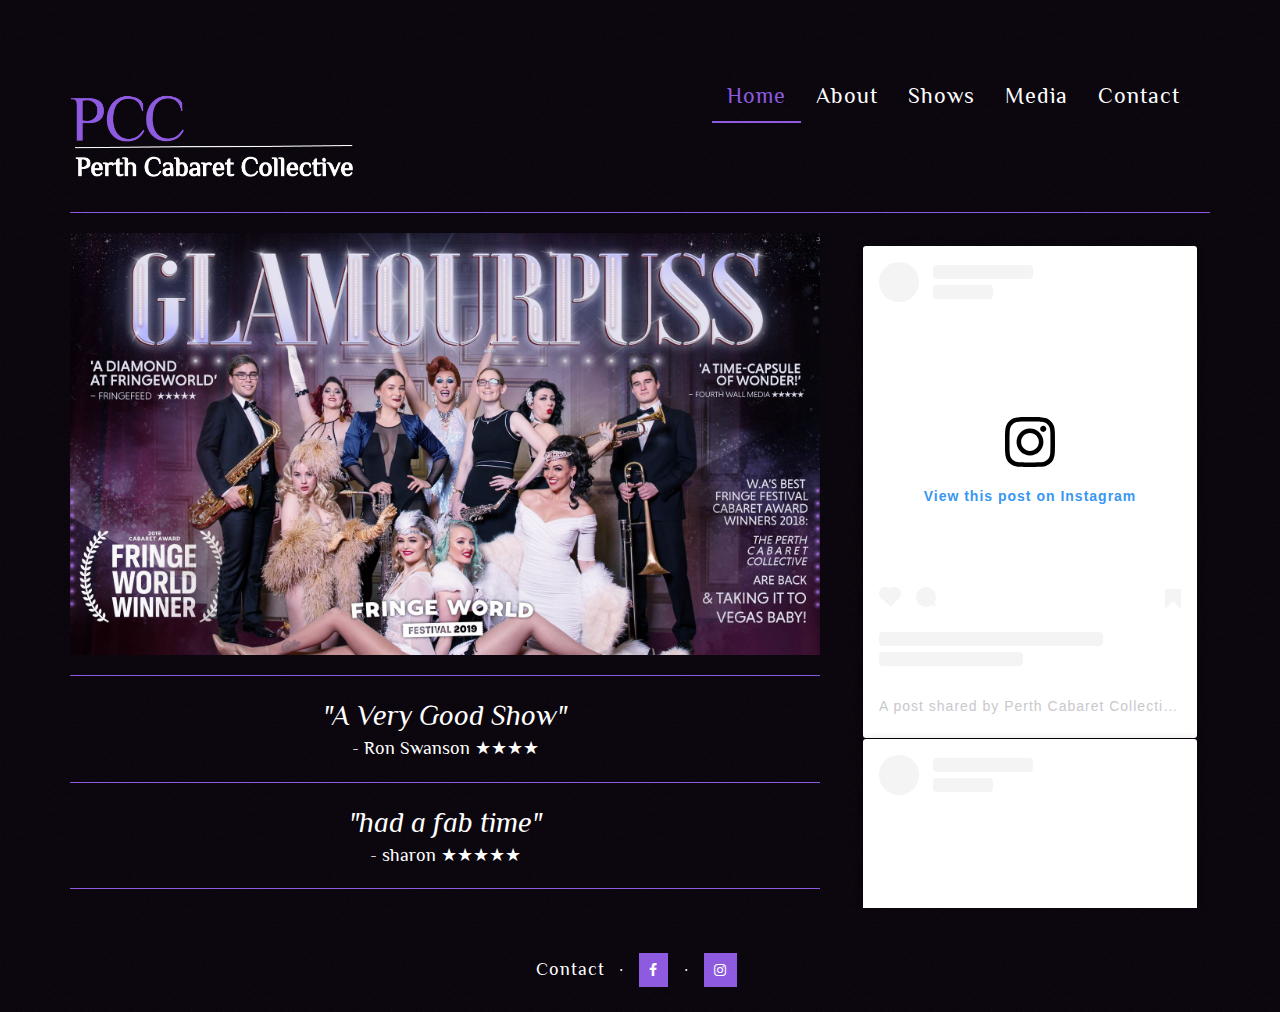
==== index.html @ 96bb3727 "bug fix" ====
﻿<!DOCTYPE html>
<html>
<head>
    <meta charset="UTF-8">
    <title>Perth Cabaret Collective</title>
    <link href="https://fonts.googleapis.com/css?family=Philosopher" rel="stylesheet">
    <link rel="stylesheet" href="css/style.css">
    <link rel="stylesheet" href="bootstrap/bootstrap.min.css">
    <link rel="stylesheet" href="https://cdnjs.cloudflare.com/ajax/libs/font-awesome/4.7.0/css/font-awesome.min.css">
    <script src="https://ajax.googleapis.com/ajax/libs/jquery/3.3.1/jquery.min.js"></script>
    <script src="https://maxcdn.bootstrapcdn.com/bootstrap/3.3.7/js/bootstrap.min.js"></script>
</head>
<body background="images/noisy_net/edited.png">
    <nav class="navbar" id="header">
        <div class="container">
            <div class="navbar-header">
                <a class="navbar-brand nav-style" id="logo" href="index.html">
                    <img id="logo" src="images/4x/logo.png" alt="PERTH CABARET COLLECTIVE">
                </a>
                <button type="button" class="navbar-toggle" data-toggle="collapse" data-target="#navMenu">
                    <span class="icon-bar"></span>
                    <span class="icon-bar"></span>
                    <span class="icon-bar"></span>
                </button>
            </div>

            <div class="collapse navbar-collapse" id="navMenu">
                <ul class="nav navbar-nav">
                    <li class="nav-item">
                        <a class="nav-item nav-link nav-style active" href="index.html">Home</a>
                    </li>
                    <li class="nav-item">
                        <a class="nav-item nav-link nav-style" href="about.html">About</a>
                    </li>
                    <li class="nav-item">
                        <a class="nav-item nav-link nav-style" href="shows.html">Shows</a>
                    </li>
                    <li class="nav-item">
                        <a class="nav-item nav-link nav-style" href="media.html">Media</a>
                    </li>
                    <li class="nav-item">
                        <a class="nav-item nav-link nav-style" href="contact.html">Contact</a>
                    </li>
                </ul>
            </div>
        </div>
    </nav>
    <div id="wrap">
        <div id="main">
            <div class="container">
                <hr>
                <div class="row parent">
                    <div class="col-xs-12 col-sm-12 col-md-8" id="promo">
                        <img class="img-responsive" src="images/shows/glamourpuss.jpg" alt="home">
                        <p id="reviewBox"></p>
                    </div>
                    <div class=" col-xs-10 col-sm-10 col-md-4 col-xs-offset-1 col-sm-offset-1 col-md-offset-0" id="instaBox">
                        <script async src="//www.instagram.com/embed.js"></script>
                        <div id="instaFeed" align="center"></div>
                    </div>
                </div>
            </div>
        </div>
    </div>

    <script src="js/instaFeed.js"></script>
    <script src="js/read/readInsta.js"></script>
    <script src="js/reviews.js"></script>
    <script src="js/read/readReviews.js"></script>

    <footer id="footer" class="footer">
        <div class="container">
            <ul class="list-inline">
                <!--<li class="list-inline-item">
                        <a class="foot-titles" data-toggle="modal" href="" data-target="#subscribe">Subscribe</a>
                    </li>
                    <li class="footer-menu-divider list-inline-item">⋅</li>-->
                <li class="list-inline-item">
                    <a class="foot-titles" href="contact.html">Contact</a>
                </li>
                <li class="footer-menu-divider list-inline-item">⋅</li>
                <li class="list-inline-item">
                    <a href="https://www.facebook.com/perthcabaretcollective/" class="fa fa-facebook"></a>
                </li>
                <li class="footer-menu-divider list-inline-item">⋅</li>
                <li class="list-inline-item">
                    <a href="https://www.instagram.com/perthcabaretcollective/" class="fa fa-instagram"></a>
                </li>
            </ul>
        </div>
        <div id="subscribe" class="modal fade" role="dialog">
            <div class="modal-dialog">
                <div class="modal-content">
                    <div class="modal-header">
                        <h4 class="modal-title">Subscribe</h4>
                    </div>
                    <div class="modal-body">
                        <p>
                            Sign up to our newsletter to make sure you never miss a show!
                        </p>
                        <form class="form-inline" action="/action_page.php">
                            <div class="form-group">
                                <input type="email" class="form-control" id="email" placeholder="Enter email">
                            </div>
                            <button type="submit" class="btn btn-default">Sign up</button>
                        </form>
                    </div>
                    <div class="modal-footer">
                        <button type="button" class="btn btn-default" data-dismiss="modal">Close</button>
                    </div>
                </div>
            </div>
        </div>


    </footer>

</body>


    </html>
---- css/style.css ----
html, body {
    height: 100%;
}
#header {
    padding-top: 70px;
    padding-bottom: 30px;
}

#logo {
    max-height: 115px;
    max-width: 95%;
}
.navbar-nav {
    float: right !important;
}

nav .navbar-nav li.nav-item a.nav-item.nav-link, nav .navbar-nav li.nav-item a.nav-item.nav-link:visited{
    color: white;
    transition: color .2s ease-out;
    background-color: transparent;
    text-decoration: none;
}
    nav .navbar-nav li.nav-item a.nav-item.nav-link:hover, nav .navbar-nav li.nav-item a.nav-item.nav-link.nav-style.active {
        color: #8E5AE0;
    }
    nav .navbar-nav li.nav-item a.nav-item.nav-link.nav-style.active {
        color: #8E5AE0;
        border-bottom: 2px solid #8E5AE0;
    }

.navbar-brand {
    color: WHITE;
    background-color: transparent;
    text-decoration: none;
    font-family: 'Philosopher', sans-serif;
    font-size: 30px !important;
    height: 70px !important;
    line-height: 30px !important;
    text-align: center;
    transition: color .2s ease-out
}



.icon-bar {
    display: block;
    width: 22px;
    height: 2px;
    border-radius: 1px;
    border: 1px solid white;
}
#wrap {
    min-height: 80%;
}

#main {
    overflow: auto;
    max-width: 1170px;
    margin: auto;
    padding-bottom: 70px; /* this needs to be bigger than footer height*/
}

p {
    text-align: center;
    font-family: 'Philosopher', sans-serif;
    color:white;
    font-size:20px;
}
.form-group {
    font-family: 'Philosopher', sans-serif;
    color:white;
    font-size: 15px;
}

hr {
    border-top: 1px solid #8E5AE0 !important;
}
a {
    text-align: center;
    text-decoration: none !important;
    font-family: 'Philosopher', sans-serif;
    font-size: 22px;
    letter-spacing: 1px;
}


.btn-custom {
    background: #8E5AE0;
    border-color: #8E5AE0;
    color: white;
    font-size: 18px !important;
}

    .btn-custom:hover {
        background: white;
        border-color: #8E5AE0;
        color: #8E5AE0;
    }

/*Shows future/past tabs*/
.nav-tabs {
    border-bottom: 1px solid #8E5AE0 !important;
}

    .nav-tabs > li.active > a {
        background-color: transparent !important;
        border: none !important;
        color: #8E5AE0 !important;
    }

    .nav-tabs > li > a {
        color: white;
        background-color: transparent;
        border: none !important;
    }
    .nav-tabs > li > a:hover {
        color: #8E5AE0;
        background-color: transparent !important;
        border: none !important;
        text-decoration:none!important;
    }

.row{
  padding-bottom: 10px;
}

.parent{
  height: 100%;
}

#instaBox, #promo{
  vertical-align: center !important;
  align-items: center !important;
  text-align: center;
  height: 75vh !important;
  overflow-y: auto;
}
#aboutFeed{
  vertical-align: center !important;
  align-items: center !important;
  text-align: center;
  height: 50vh !important;
  overflow-y: auto;
}
#youtubeFeed{
    vertical-align: center !important;
    align-items: center !important;
    text-align: center;
    height: 340px !important;
    overflow-x: scroll;
    overflow-y: hidden;
    white-space: nowrap
}

iframe {
    padding: 12px;
}


#instaFeed{
  padding: 12px;
}

.gallery_product
{
    margin-bottom: 30px;
}
/*MODALS*/
.footer {
    text-align: center;
    position: relative;
    margin-top: -70px; /* negative value of footer height */
    height: 70px;
    clear: both;
    color: white !important;
    padding-top: 20px;
}

.foot-titles, .foot-titles:visited, p a, p a:visited {
    color: white;
    font-size: 18px;
    text-decoration: none;
}

    .foot-titles:hover, p a:hover {
        color: #8E5AE0;
        text-decoration: none;
    }

.modal-body p {
    color: black;
}


/*Footer ICONS*/
.fa {
    padding: 10px;
    text-align: center;
    text-decoration: none;
    background:#8E5AE0;
    margin: 15px 2px;
    color: white;
}

.modal-title{
    color:black;
}



/*CSS TO CHANGE COLLAPSE BREAKPOINT STARTS HERE*/
@media (min-width: 1000px) {
  .navbar.navbar-tall .navbar-nav > li > a {
    line-height: 70px;
  }
}

@media (max-width: 1001px) and (min-width: 768px) {
  .navbar.navbar-fixed-bottom .navbar-collapse,
  .navbar.navbar-fixed-top .navbar-collapse {
    max-height: auto;
    overflow-x: visible;
  }
}
@media (max-width: 1001px) {
  .navbar .navbar-header {
    float: none;
    min-height: 100px;
  }
  .navbar .navbar-left,
  .navbar .navbar-right {
    float: none !important;
  }
  .navbar .navbar-right {
    margin-right: 0px;
  }
  .navbar .navbar-right~.navbar-right {
    margin-right: 0;
  }
  .navbar .navbar-toggle {
    display: block;
    margin-top: 32.5px;
  }
  .navbar .navbar-collapse {
    border-top: 1px solid transparent;
    box-shadow: inset 0 1px 0 rgba(255, 255, 255, 0.1);
  }
  .navbar.navbar-fixed-top {
    top: 0;
    border-width: 0 0 1px;
  }
  .navbar .navbar-collapse.collapse {
    display: none!important;
    overflow: visible!important;
  }
  .navbar .navbar-nav {
    float: none!important;
    margin-top: 12px;
  }
  .navbar .navbar-nav>li {
    float: none;
  }
  .navbar .navbar-nav>li>a {
    padding-top: 10px;
    padding-bottom: 10px;
  }
  .navbar .collapse.in {
    display: block !important;
    overflow-y: auto;
  }
  .navbar .navbar-nav .dropdown-menu > li > a,
  .navbar .navbar-nav .dropdown-menu > li > a:hover,
  .navbar .navbar-nav .dropdown-menu > li > a:focus {
    color: #777;
  }
  .navbar .navbar-nav .open .dropdown-menu {
    position: static;
    float: none;
    width: auto;
    margin-top: 0;
    background-color: transparent;
    border: 0;
    -webkit-box-shadow: none;
    box-shadow: none;
  }
}
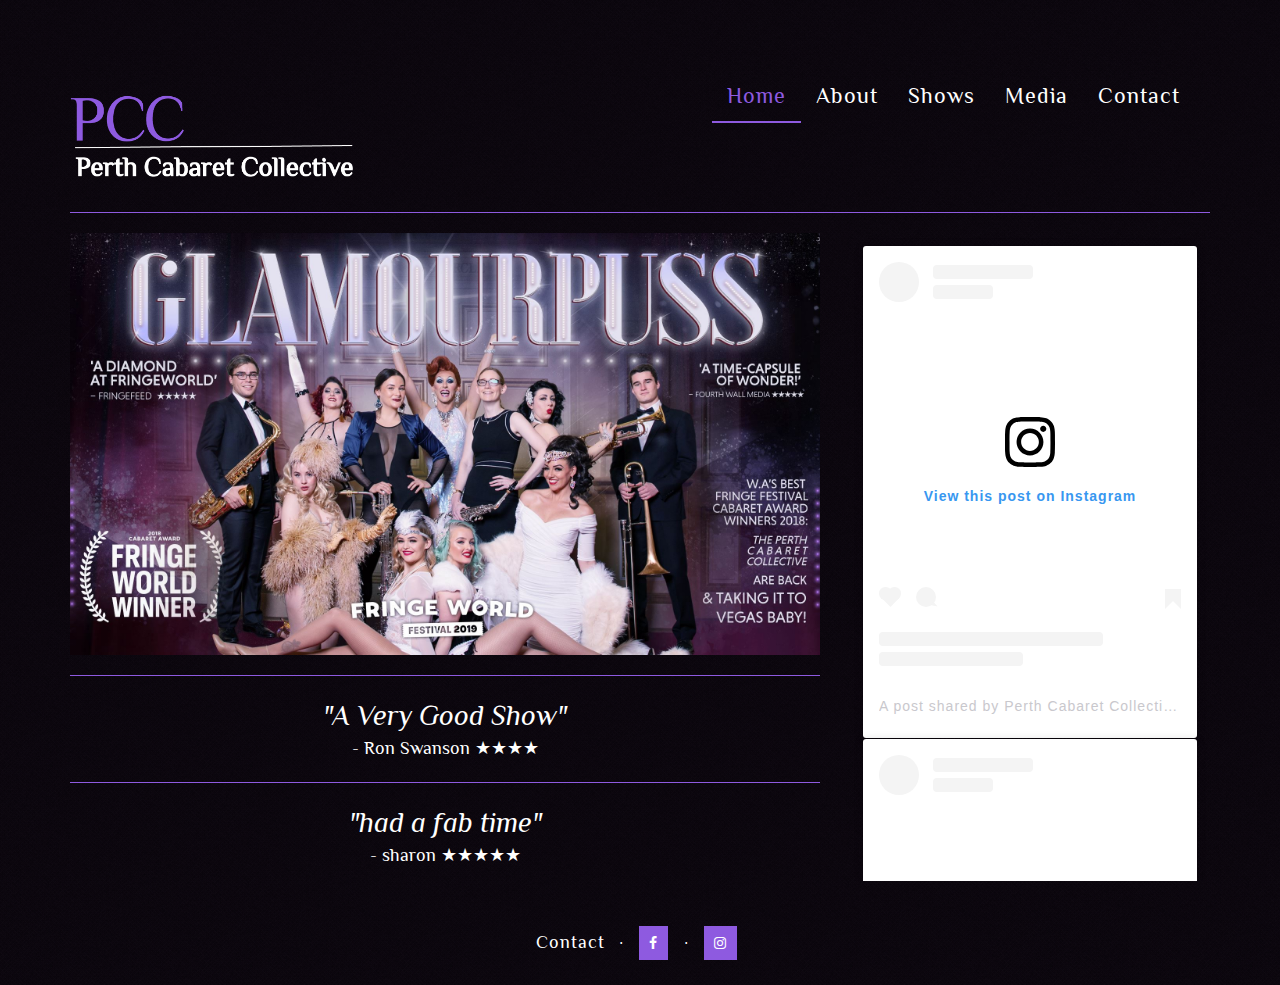
==== commit 98e148dc: "contact/index link" ====
--- a/index.html
+++ b/index.html
@@ -51,7 +51,9 @@
                 <hr>
                 <div class="row parent">
                     <div class="col-xs-12 col-sm-12 col-md-8" id="promo">
-                        <img class="img-responsive" src="images/shows/glamourpuss.jpg" alt="home">
+                        <a href="shows.html">
+                            <img class="img-responsive" src="images/shows/glamourpuss.jpg" alt="home">
+                        </a>
                         <p id="reviewBox"></p>
                     </div>
                     <div class=" col-xs-10 col-sm-10 col-md-4 col-xs-offset-1 col-sm-offset-1 col-md-offset-0" id="instaBox">
--- a/css/style.css
+++ b/css/style.css
@@ -133,15 +133,15 @@
   vertical-align: center !important;
   align-items: center !important;
   text-align: center;
-  height: 75vh !important;
+  height: 72vh !important;
   overflow-y: auto;
 }
 #aboutFeed{
-  vertical-align: center !important;
-  align-items: center !important;
-  text-align: center;
-  height: 50vh !important;
-  overflow-y: auto;
+    vertical-align: center !important;
+    align-items: center !important;
+    text-align: center;
+    height: 50vh !important;
+    overflow-y: auto;
 }
 #youtubeFeed{
     vertical-align: center !important;
@@ -152,6 +152,12 @@
     overflow-y: hidden;
     white-space: nowrap
 }
+#galleryRow{
+    max-width:95%;
+}
+.carousel-inner img {
+    margin: auto;
+}
 
 iframe {
     padding: 12px;
@@ -162,10 +168,6 @@
   padding: 12px;
 }
 
-.gallery_product
-{
-    margin-bottom: 30px;
-}
 /*MODALS*/
 .footer {
     text-align: center;
@@ -190,6 +192,10 @@
 
 .modal-body p {
     color: black;
+}
+#galleryCarousel{
+    width:80%;
+    margin: 0 auto;
 }
 
 
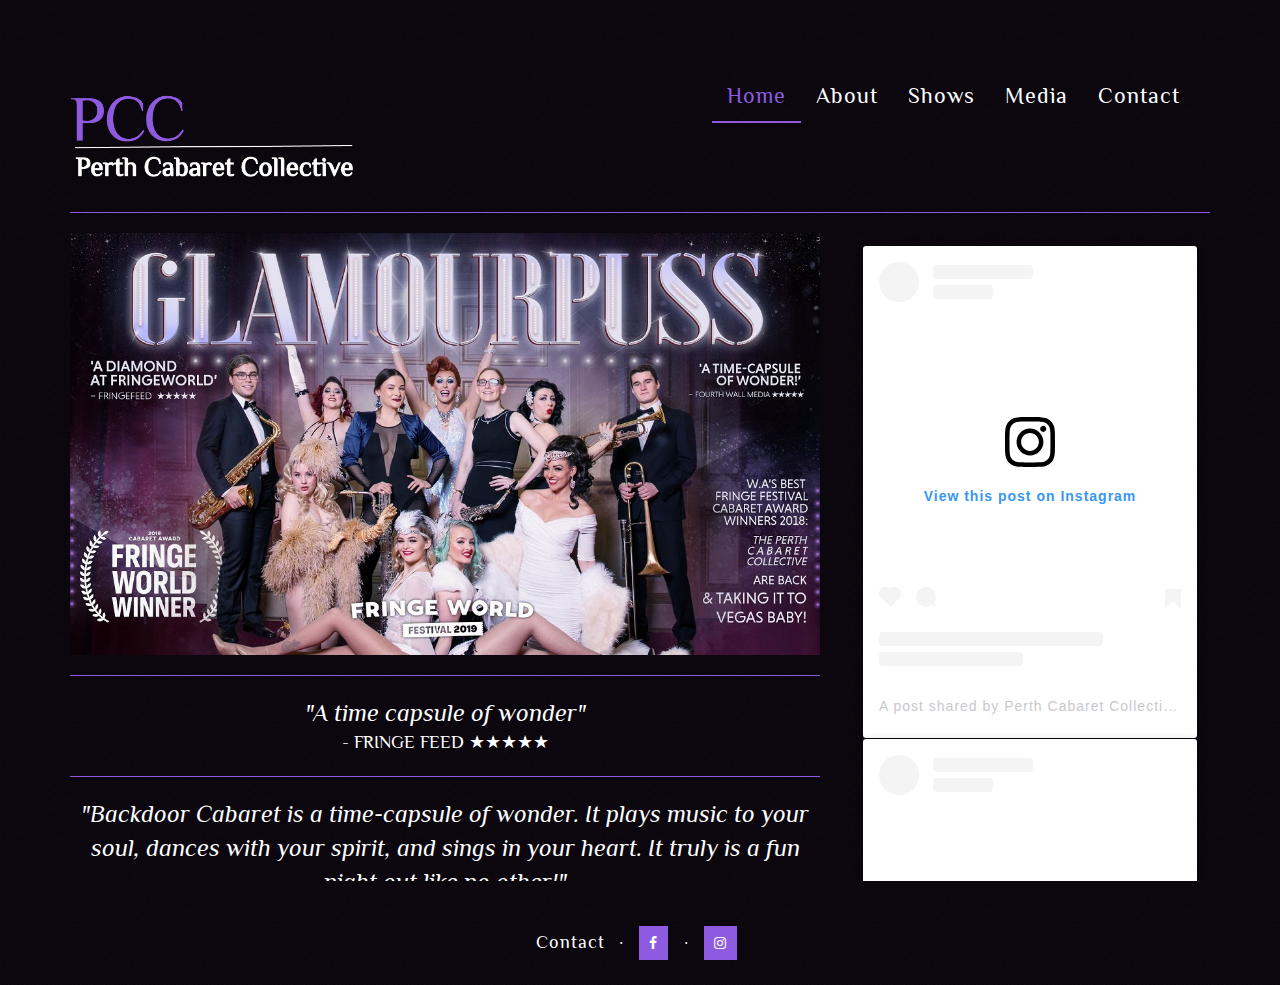
==== commit 8f74be8c: "pictures" ====
--- a/index.html
+++ b/index.html
@@ -52,7 +52,7 @@
                 <div class="row parent">
                     <div class="col-xs-12 col-sm-12 col-md-8" id="promo">
                         <a href="shows.html">
-                            <img class="img-responsive" src="images/shows/glamourpuss.jpg" alt="home">
+                            <img class="img-responsive" style="width:100%" src="images/home.jpg" alt="home">
                         </a>
                         <p id="reviewBox"></p>
                     </div>
--- a/css/style.css
+++ b/css/style.css
@@ -129,28 +129,31 @@
   height: 100%;
 }
 
-#instaBox, #promo{
-  vertical-align: center !important;
-  align-items: center !important;
-  text-align: center;
-  height: 72vh !important;
-  overflow-y: auto;
-}
-#aboutFeed{
+#instaBox, #promo {
     vertical-align: center !important;
     align-items: center !important;
     text-align: center;
+    height: 72vh !important;
+    overflow-y: auto;
+    -webkit-overflow-scrolling: auto !important;
+}
+#aboutFeed {
+    vertical-align: center !important;
+    align-items: center !important;
+    text-align: center;
     height: 50vh !important;
     overflow-y: auto;
-}
-#youtubeFeed{
+    -webkit-overflow-scrolling: auto !important;
+}
+#youtubeFeed {
     vertical-align: center !important;
     align-items: center !important;
     text-align: center;
     height: 340px !important;
     overflow-x: scroll;
     overflow-y: hidden;
-    white-space: nowrap
+    white-space: nowrap;
+    -webkit-overflow-scrolling: auto !important;
 }
 #galleryRow{
     max-width:95%;
@@ -197,7 +200,13 @@
     width:80%;
     margin: 0 auto;
 }
-
+.aboutPicture{
+  max-height: 40vh !important;
+  padding: 10px !important;
+}
+.carouselPic{
+    width:100%;
+}
 
 /*Footer ICONS*/
 .fa {
